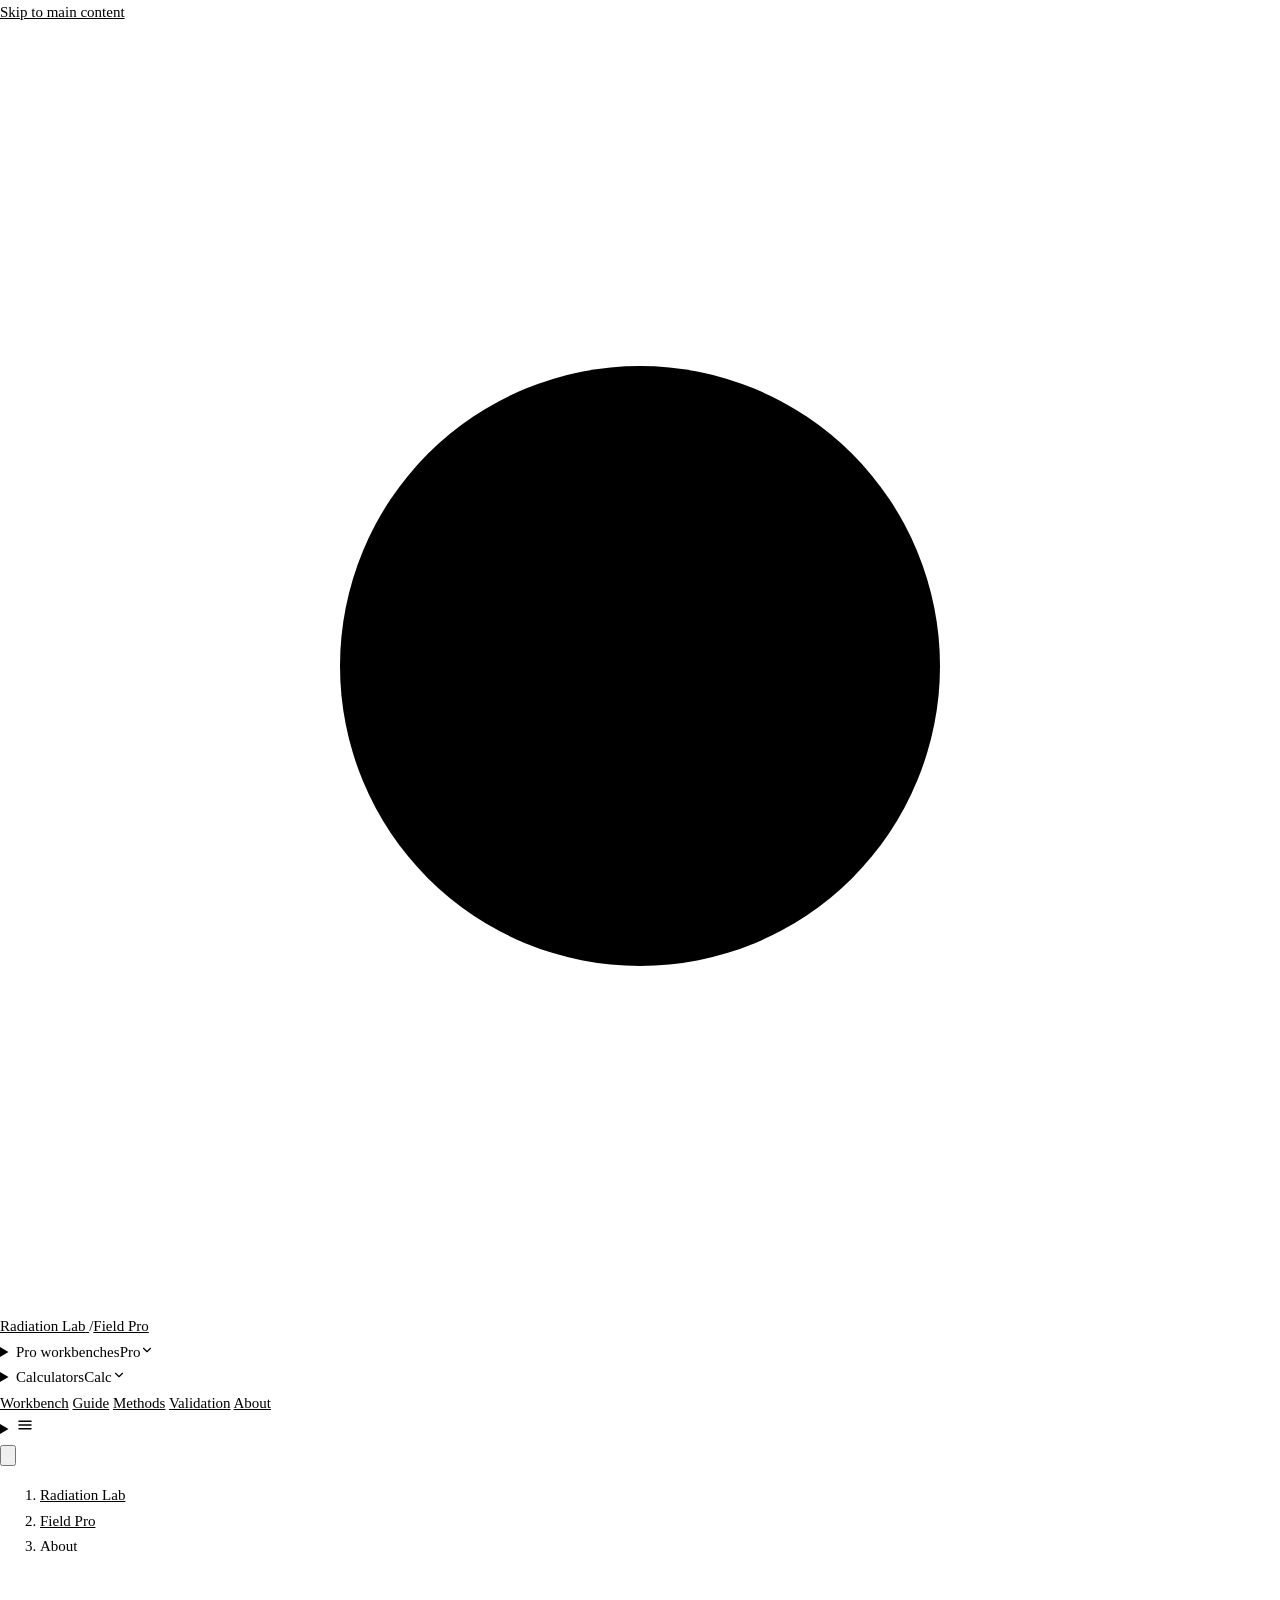
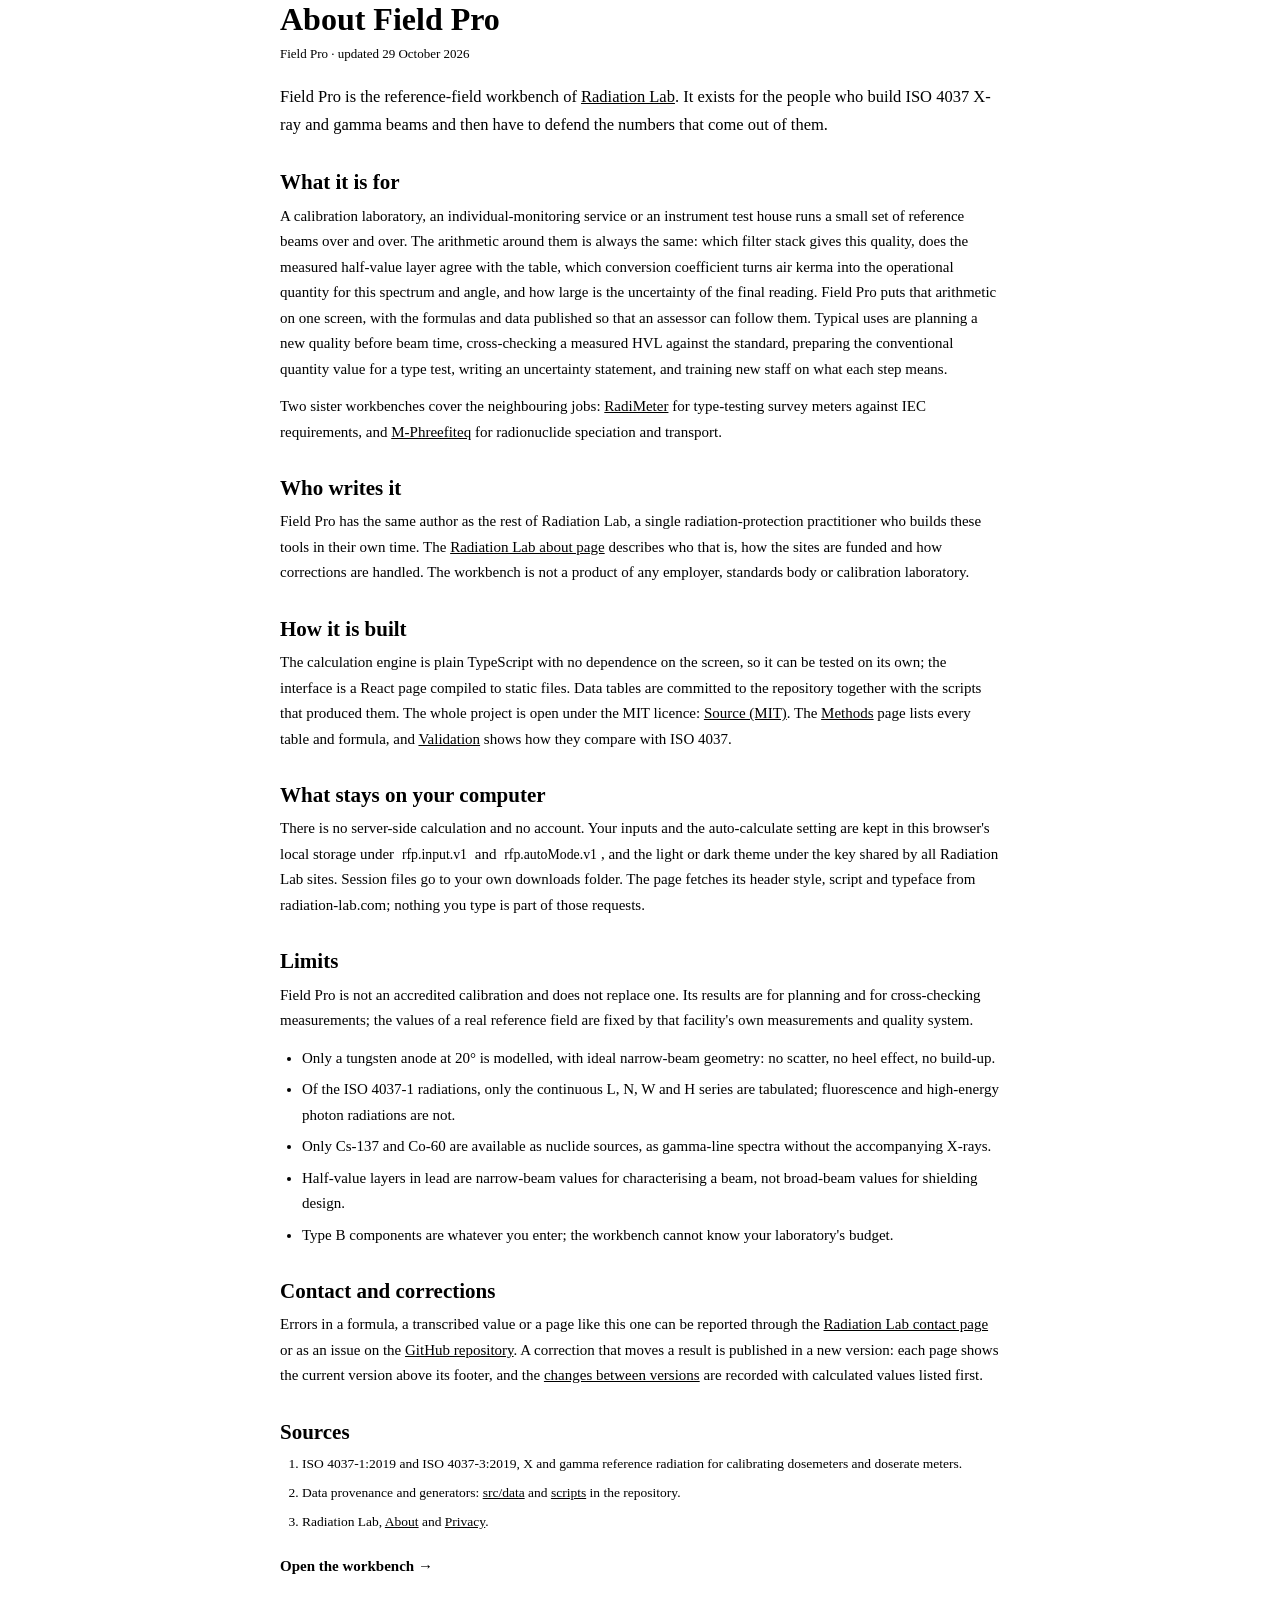
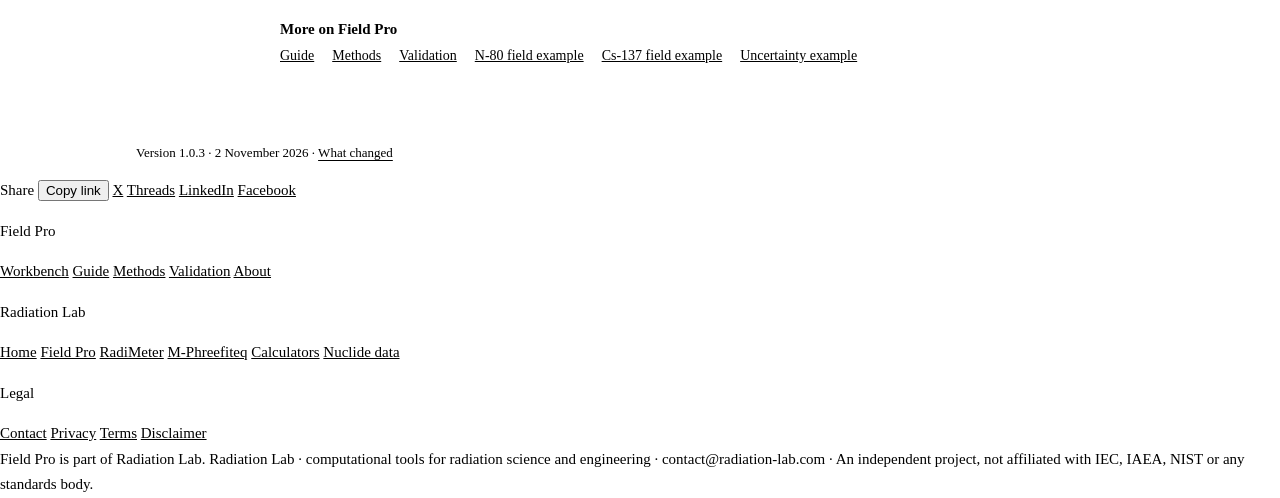
==== public/about/index.html @ 23c854ec "첫 화면 정적 h1·소개 · WebApplication JSON-LD · 방문 집계(lab pro) — 판 1.0.3 - index.html #root 안에 앱 머리(.hdr)의 " ====
<!doctype html>
<html lang="en">
<head>
<meta charset="UTF-8" />
<meta name="viewport" content="width=device-width, initial-scale=1.0" />
<meta name="theme-color" content="#e8eae6" media="(prefers-color-scheme: light)" />
<meta name="theme-color" content="#121517" media="(prefers-color-scheme: dark)" />
<title>About Field Pro · Radiation Lab</title>
<meta name="description" content="What Field Pro is for, who writes it, how it is built, what stays on your computer, and its limits: planning and cross-checking, not an accredited calibration." />
<link rel="canonical" href="https://pro.radiation-lab.com/about/" />
<meta property="og:type" content="article" />
<meta property="og:site_name" content="Radiation Lab" />
<meta property="og:title" content="About Field Pro · Radiation Lab" />
<meta property="og:description" content="What Field Pro is for, who writes it, how it is built, what stays on your computer, and its limits: planning and cross-checking, not an accredited calibration." />
<meta property="og:url" content="https://pro.radiation-lab.com/about/" />
<meta property="og:image" content="https://pro.radiation-lab.com/og.png" />
<meta property="og:image:width" content="1200" />
<meta property="og:image:height" content="630" />
<meta property="og:locale" content="en_US" />
<meta name="twitter:card" content="summary_large_image" />
<meta name="twitter:image" content="https://pro.radiation-lab.com/og.png" />
<script type="application/ld+json">{"@context":"https://schema.org","@type":"TechArticle","headline":"About Field Pro","description":"What Field Pro is for, who writes it, how it is built, what stays on your computer, and its limits: planning and cross-checking, not an accredited calibration.","url":"https://pro.radiation-lab.com/about/","inLanguage":"en","dateModified":"2026-10-29","author":{"@type":"Organization","name":"Radiation Lab","url":"https://radiation-lab.com/"},"publisher":{"@type":"Organization","name":"Radiation Lab","url":"https://radiation-lab.com/"},"isPartOf":{"@type":"WebSite","name":"Field Pro · Radiation Lab","url":"https://pro.radiation-lab.com/"}}</script>
<link rel="icon" href="/favicon.svg" type="image/svg+xml" />
<!-- rl-shell v4 — generated by scripts/build-pages.mjs from shell/shell.json and scripts/shell-page.mjs. Do not edit by hand; run npm run build:pages. -->
<script>
  /* Apply the stored theme before first paint. The key and its shape ({"state":{"mode","resolved"},"version":0})
     are the ones every Radiation Lab origin writes, so a choice made on one site follows to the others
     where storage is shared, and is at least spelled the same where it is not. */
  try {
    var raw = localStorage.getItem("radmeter-v2-theme");
    var mode = raw ? (JSON.parse(raw).state || {}).mode : "system";
    if (mode !== "light" && mode !== "dark") mode = "system";
    var dark = mode === "dark" || (mode === "system" && window.matchMedia("(prefers-color-scheme: dark)").matches);
    document.documentElement.dataset.theme = dark ? "dark" : "light";
  } catch (e) {
    var m = window.matchMedia && window.matchMedia("(prefers-color-scheme: dark)");
    document.documentElement.dataset.theme = m && m.matches ? "dark" : "light";
  }
</script>
<link rel="preconnect" href="https://radiation-lab.com" crossorigin />
<link rel="stylesheet" href="https://radiation-lab.com/shell/shell.css?v=4" />
<script src="https://radiation-lab.com/shell/shell.js?v=4" defer></script>
<style>
  * { box-sizing: border-box; }
  html, body { margin: 0; background: rgb(var(--c-paper)); color: rgb(var(--c-ink)); font-family: var(--body); font-size: 15px; line-height: 1.7; }
  body { word-break: keep-all; overflow-wrap: break-word; }
  a { color: rgb(var(--c-accent)); }
  .pg { max-width: 760px; margin: 0 auto; padding: 18px 20px 56px; }
  .pg h1 { font-family: var(--display); font-size: 32px; line-height: 1.15; margin: 8px 0 6px; }
  .pg h2 { font-family: var(--display); font-size: 21px; line-height: 1.25; margin: 30px 0 8px; }
  .pg h3 { font-family: var(--display); font-size: 16px; line-height: 1.3; margin: 18px 0 4px; }
  .pg p, .pg li { margin: 0 0 12px; }
  .pg ul, .pg ol { padding-left: 22px; margin: 0 0 12px; }
  .pg li { margin-bottom: 6px; }
  .pg .upd { font-size: 13px; color: rgb(var(--c-ink-faint)); margin-bottom: 18px; }
  .pg .lede { font-size: 16.5px; }
  .pg code, .pg .eq, .pg td.n { font-family: var(--mono); font-size: 0.92em; }
  .pg code { background: rgb(var(--c-panel)); padding: 0 4px; border-radius: 3px; }
  .pg .eq { background: rgb(var(--c-panel)); border-left: 3px solid rgb(var(--c-accent)); padding: 10px 14px; overflow-x: auto; }
  .pg .tbl { overflow-x: auto; margin: 0 0 14px; }
  .pg table { border-collapse: collapse; width: 100%; font-size: 14px; }
  .pg th, .pg td { text-align: left; vertical-align: top; padding: 6px 10px; border-bottom: 1px solid rgb(var(--c-line)); }
  .pg th { font-weight: 600; border-bottom-color: rgb(var(--c-line-strong)); }
  @media (max-width: 520px) { .pg table { font-size: 13px; } .pg th, .pg td { padding: 5px 6px; } }
  .pg .src li { font-size: 13.5px; color: rgb(var(--c-ink-muted)); }
  .pg .src a { color: inherit; }
  .pg .open { display: inline-block; margin-top: 8px; font-family: var(--display); font-weight: 600; color: rgb(var(--c-accent)); text-decoration: none; }
  .pg .open:hover { text-decoration: underline; }
  .pg .more { margin-top: 26px; padding-top: 14px; border-top: 1px solid rgb(var(--c-line)); font-size: 14px; }
  .pg .more h2 { font-size: 15px; margin: 0 0 6px; }
  .pg .more ul { list-style: none; padding: 0; display: flex; flex-wrap: wrap; gap: 4px 18px; }
</style>
</head>
<body>
<a class="skip" href="#main">Skip to main content</a>
<header class="site" data-shell="4" data-section="pro"><div class="hd">
  <a class="hd-brand" href="https://radiation-lab.com/" aria-label="Radiation Lab — home">
    <svg class="hd-mark" viewBox="0 0 64 64" aria-hidden="true">
      <defs><radialGradient id="mark-core" cx="36%" cy="31%" r="74%">
        <stop offset="0" stop-color="rgb(var(--mark-core-a))"/>
        <stop offset="1" stop-color="rgb(var(--mark-core-b))"/>
      </radialGradient></defs>
      <polygon points="32.00,6.20 50.24,13.76 57.80,32.00 50.24,50.24 32.00,57.80 13.76,50.24 6.20,32.00 13.76,13.76"
               fill="none" stroke="rgb(var(--c-ink))" stroke-width="5" stroke-linejoin="miter"/>
      <circle cx="32" cy="32" r="15" fill="url(#mark-core)"/>
    </svg>
    <span class="hd-nm">Radiation Lab</span>
  </a>
  <span class="hd-sep" aria-hidden="true">/</span><a class="hd-sec" href="https://pro.radiation-lab.com/">Field Pro</a>
  <nav class="hd-nav" aria-label="Main" lang="en" data-wrap="1240">
    <details class="hd-tools" id="hd-pro">
      <summary class="hd-item hd-chip"><span class="hd-l">Pro workbenches</span><span class="hd-s">Pro</span><svg class="chev" width="14" height="14" viewBox="0 0 24 24" fill="none" stroke="currentColor" stroke-width="2" stroke-linecap="round" stroke-linejoin="round" aria-hidden="true"><path d="m6 9 6 6 6-6"/></svg></summary>
      <div class="tm tm-pro">
        <p class="tm-h" id="tm-pro">Pro workbenches</p>
            <ul aria-labelledby="tm-pro">
              <li><a class="tm-i" href="https://pro.radiation-lab.com/"><svg class="" width="20" height="20" viewBox="0 0 24 24" fill="none" stroke="currentColor" stroke-width="2" stroke-linecap="round" stroke-linejoin="round" aria-hidden="true"><circle cx="12" cy="12" r="10"/><line x1="22" x2="18" y1="12" y2="12"/><line x1="6" x2="2" y1="12" y2="12"/><line x1="12" x2="12" y1="6" y2="2"/><line x1="12" x2="12" y1="22" y2="18"/></svg><span><b>Field Pro<svg class="ext" width="13" height="13" viewBox="0 0 24 24" fill="none" stroke="currentColor" stroke-width="2" stroke-linecap="round" stroke-linejoin="round" aria-hidden="true"><path d="M7 7h10v10"/><path d="M7 17 17 7"/></svg></b><em>ISO 4037 reference X-ray and gamma fields: HVL, Hp(10), uncertainty</em></span></a></li>
              <li><a class="tm-i" href="https://radimeter.radiation-lab.com/"><svg class="" width="20" height="20" viewBox="0 0 24 24" fill="none" stroke="currentColor" stroke-width="2" stroke-linecap="round" stroke-linejoin="round" aria-hidden="true"><path d="m12 14 4-4"/><path d="M3.34 19a10 10 0 1 1 17.32 0"/></svg><span><b>RadiMeter<svg class="ext" width="13" height="13" viewBox="0 0 24 24" fill="none" stroke="currentColor" stroke-width="2" stroke-linecap="round" stroke-linejoin="round" aria-hidden="true"><path d="M7 7h10v10"/><path d="M7 17 17 7"/></svg></b><em>Survey-meter type testing to IEC 60846-1</em></span></a></li>
              <li><a class="tm-i" href="https://disposal.radiation-lab.com/"><svg class="" width="20" height="20" viewBox="0 0 24 24" fill="none" stroke="currentColor" stroke-width="2" stroke-linecap="round" stroke-linejoin="round" aria-hidden="true"><path d="M12.83 2.18a2 2 0 0 0-1.66 0L2.6 6.08a1 1 0 0 0 0 1.83l8.58 3.91a2 2 0 0 0 1.66 0l8.58-3.9a1 1 0 0 0 0-1.83z"/><path d="M2 12a1 1 0 0 0 .58.91l8.6 3.91a2 2 0 0 0 1.65 0l8.58-3.9A1 1 0 0 0 22 12"/><path d="M2 17a1 1 0 0 0 .58.91l8.6 3.91a2 2 0 0 0 1.65 0l8.58-3.9A1 1 0 0 0 22 17"/></svg><span><b>M-Phreefiteq<svg class="ext" width="13" height="13" viewBox="0 0 24 24" fill="none" stroke="currentColor" stroke-width="2" stroke-linecap="round" stroke-linejoin="round" aria-hidden="true"><path d="M7 7h10v10"/><path d="M7 17 17 7"/></svg></b><em>Radionuclide speciation, sorption fitting (SCM) and transport</em></span></a></li>
            </ul>
      </div>
    </details>
    <details class="hd-tools" id="hd-tools">
      <summary class="hd-item"><span class="hd-l">Calculators</span><span class="hd-s">Calc</span><svg class="chev" width="14" height="14" viewBox="0 0 24 24" fill="none" stroke="currentColor" stroke-width="2" stroke-linecap="round" stroke-linejoin="round" aria-hidden="true"><path d="m6 9 6 6 6-6"/></svg></summary>
      <div class="tm">
        <div class="tm-cols">
          <div class="tm-col">
            <p class="tm-h" id="tm-dose">Dose &amp; shielding</p>
            <ul aria-labelledby="tm-dose">
              <li><a class="tm-i" href="https://radiation-lab.com/calc/gamma-shielding/"><svg class="" width="20" height="20" viewBox="0 0 24 24" fill="none" stroke="currentColor" stroke-width="2" stroke-linecap="round" stroke-linejoin="round" aria-hidden="true"><path d="M20 13c0 5-3.5 7.5-7.66 8.95a1 1 0 0 1-.67-.01C7.5 20.5 4 18 4 13V6a1 1 0 0 1 1-1c2 0 4.5-1.2 6.24-2.72a1.17 1.17 0 0 1 1.52 0C14.51 3.81 17 5 19 5a1 1 0 0 1 1 1z"/></svg><span><b>Gamma dose rate &amp; shielding</b><em>Dose rate from the emission spectrum; shield thickness solved backwards.</em></span></a></li>
              <li><a class="tm-i" href="https://radiation-lab.com/calc/beta/"><svg class="" width="20" height="20" viewBox="0 0 24 24" fill="none" stroke="currentColor" stroke-width="2" stroke-linecap="round" stroke-linejoin="round" aria-hidden="true"><path d="M20 13c0 5-3.5 7.5-7.66 8.95a1 1 0 0 1-.67-.01C7.5 20.5 4 18 4 13V6a1 1 0 0 1 1-1c2 0 4.5-1.2 6.24-2.72a1.17 1.17 0 0 1 1.52 0C14.51 3.81 17 5 19 5a1 1 0 0 1 1 1z"/><path d="M12 22V2"/></svg><span><b>Beta dose rate &amp; shielding</b><em>Range, transmission and bremsstrahlung by absorber.</em></span></a></li>
              <li><a class="tm-i" href="https://radiation-lab.com/calc/alara/"><svg class="" width="20" height="20" viewBox="0 0 24 24" fill="none" stroke="currentColor" stroke-width="2" stroke-linecap="round" stroke-linejoin="round" aria-hidden="true"><line x1="10" x2="14" y1="2" y2="2"/><line x1="12" x2="15" y1="14" y2="11"/><circle cx="12" cy="14" r="8"/></svg><span><b>ALARA &amp; job planning</b><em>Stay time, dose budget and collective dose across tasks.</em></span></a></li>
            </ul>
          </div>
          <div class="tm-col">
            <p class="tm-h" id="tm-count">Activity &amp; counting</p>
            <ul aria-labelledby="tm-count">
              <li><a class="tm-i" href="https://radiation-lab.com/calc/units/"><svg class="" width="20" height="20" viewBox="0 0 24 24" fill="none" stroke="currentColor" stroke-width="2" stroke-linecap="round" stroke-linejoin="round" aria-hidden="true"><path d="M8 3 4 7l4 4"/><path d="M4 7h16"/><path d="m16 21 4-4-4-4"/><path d="M20 17H4"/></svg><span><b>Unit converter</b><em>Activity, dose, exposure and contamination units.</em></span></a></li>
              <li><a class="tm-i" href="https://radiation-lab.com/calc/decay/"><svg class="" width="20" height="20" viewBox="0 0 24 24" fill="none" stroke="currentColor" stroke-width="2" stroke-linecap="round" stroke-linejoin="round" aria-hidden="true"><path d="M5 22h14"/><path d="M5 2h14"/><path d="M17 22v-4.172a2 2 0 0 0-.586-1.414L12 12l-4.414 4.414A2 2 0 0 0 7 17.828V22"/><path d="M7 2v4.172a2 2 0 0 0 .586 1.414L12 12l4.414-4.414A2 2 0 0 0 17 6.172V2"/></svg><span><b>Decay &amp; half-life</b><em>Activity after time, time to target, decay chains.</em></span></a></li>
              <li><a class="tm-i" href="https://radiation-lab.com/calc/specific-activity/"><svg class="" width="20" height="20" viewBox="0 0 24 24" fill="none" stroke="currentColor" stroke-width="2" stroke-linecap="round" stroke-linejoin="round" aria-hidden="true"><circle cx="12" cy="12" r="1"/><path d="M20.2 20.2c2.04-2.03.02-7.36-4.5-11.9-4.54-4.52-9.87-6.54-11.9-4.5-2.04 2.03-.02 7.36 4.5 11.9 4.54 4.52 9.87 6.54 11.9 4.5Z"/><path d="M15.7 15.7c4.52-4.54 6.54-9.87 4.5-11.9-2.03-2.04-7.36-.02-11.9 4.5-4.52 4.54-6.54 9.87-4.5 11.9 2.03 2.04 7.36.02 11.9-4.5Z"/></svg><span><b>Mass &amp; activity</b><em>Grams to becquerels and back for 147 nuclides.</em></span></a></li>
              <li><a class="tm-i" href="https://radiation-lab.com/calc/mda/"><svg class="" width="20" height="20" viewBox="0 0 24 24" fill="none" stroke="currentColor" stroke-width="2" stroke-linecap="round" stroke-linejoin="round" aria-hidden="true"><path d="M3 7V5a2 2 0 0 1 2-2h2"/><path d="M17 3h2a2 2 0 0 1 2 2v2"/><path d="M21 17v2a2 2 0 0 1-2 2h-2"/><path d="M7 21H5a2 2 0 0 1-2-2v-2"/><circle cx="12" cy="12" r="3"/><path d="m16 16-1.9-1.9"/></svg><span><b>Detection limits (MDA / MDC)</b><em>Critical level, detection limit and scan MDC.</em></span></a></li>
            </ul>
          </div>
          <div class="tm-col">
            <p class="tm-h" id="tm-spectrum">X-ray spectra</p>
            <ul aria-labelledby="tm-spectrum">
              <li><a class="tm-i" href="https://radiation-lab.com/calc/xray-spectrum/"><svg class="" width="20" height="20" viewBox="0 0 24 24" fill="none" stroke="currentColor" stroke-width="2" stroke-linecap="round" stroke-linejoin="round" aria-hidden="true"><path d="M22 12h-2.48a2 2 0 0 0-1.93 1.46l-2.35 8.36a.25.25 0 0 1-.48 0L9.24 2.18a.25.25 0 0 0-.48 0l-2.35 8.36A2 2 0 0 1 4.49 12H2"/></svg><span><b>X-ray tube spectrum</b><em>Raw tungsten bremsstrahlung spectrum and mean photon energy for a chosen tube voltage.</em></span></a></li>
            </ul>
          </div>
          <div class="tm-col">
            <p class="tm-h" id="tm-ref">Reference pages</p>
            <ul aria-labelledby="tm-ref">
              <li><a class="tm-i" href="https://radiation-lab.com/calc/nuclides/"><svg class="" width="20" height="20" viewBox="0 0 24 24" fill="none" stroke="currentColor" stroke-width="2" stroke-linecap="round" stroke-linejoin="round" aria-hidden="true"><path d="M4 19.5v-15A2.5 2.5 0 0 1 6.5 2H20v20H6.5a2.5 2.5 0 0 1 0-5H20"/></svg><span><b>Nuclide data</b><em>147 nuclides: half-life, emissions, dose-rate constants, progeny.</em></span></a></li>
              <li><a class="tm-i" href="https://radiation-lab.com/calc/methods/"><svg class="" width="20" height="20" viewBox="0 0 24 24" fill="none" stroke="currentColor" stroke-width="2" stroke-linecap="round" stroke-linejoin="round" aria-hidden="true"><path d="M14 2v4a2 2 0 0 0 2 2h4"/><path d="M4 22h14a2 2 0 0 0 2-2V7l-5-5H6a2 2 0 0 0-2 2v4"/><path d="M2 15h10"/><path d="m9 18 3-3-3-3"/></svg><span><b>Methods and data</b><em>How every constant is computed and from which open data.</em></span></a></li>
              <li><a class="tm-i" href="https://radiation-lab.com/calc/validation/"><svg class="" width="20" height="20" viewBox="0 0 24 24" fill="none" stroke="currentColor" stroke-width="2" stroke-linecap="round" stroke-linejoin="round" aria-hidden="true"><path d="M20 6 9 17l-5-5"/></svg><span><b>Validation</b><em>Each calculator against independent calculations.</em></span></a></li>
            </ul>
          </div>
        </div>
      </div>
    </details>
    <a class="hd-item" href="https://pro.radiation-lab.com/">Workbench</a>
    <a class="hd-item" href="https://pro.radiation-lab.com/guide/">Guide</a>
    <a class="hd-item" href="https://pro.radiation-lab.com/methods/">Methods</a>
    <a class="hd-item" href="https://pro.radiation-lab.com/validation/">Validation</a>
    <a class="hd-item" href="https://pro.radiation-lab.com/about/" aria-current="page">About</a>
  </nav>
  <div class="hd-ctl">
    <details class="hd-sheet" id="hd-sheet">
      <summary class="hd-burger" aria-label="Menu" title="Menu"><svg width="18" height="18" viewBox="0 0 24 24" fill="none" stroke="currentColor" stroke-width="2" stroke-linecap="round" aria-hidden="true"><path d="M4 7h16M4 12h16M4 17h16"/></svg></summary>
      <div class="sheet">
        <p class="sheet-h">Pro workbenches</p>
        <ul class="sheet-l"><li><a href="https://pro.radiation-lab.com/">Field Pro</a></li><li><a href="https://radimeter.radiation-lab.com/">RadiMeter</a></li><li><a href="https://disposal.radiation-lab.com/">M-Phreefiteq</a></li></ul>
        <p class="sheet-h">Calculators</p>
        <ul class="sheet-l"><li><a href="https://radiation-lab.com/calc/gamma-shielding/">Gamma dose rate &amp; shielding</a></li><li><a href="https://radiation-lab.com/calc/beta/">Beta dose rate &amp; shielding</a></li><li><a href="https://radiation-lab.com/calc/alara/">ALARA &amp; job planning</a></li><li><a href="https://radiation-lab.com/calc/units/">Unit converter</a></li><li><a href="https://radiation-lab.com/calc/decay/">Decay &amp; half-life</a></li><li><a href="https://radiation-lab.com/calc/specific-activity/">Mass &amp; activity</a></li><li><a href="https://radiation-lab.com/calc/mda/">Detection limits (MDA / MDC)</a></li><li><a href="https://radiation-lab.com/calc/xray-spectrum/">X-ray tube spectrum</a></li><li><a href="https://radiation-lab.com/calc/nuclides/">Nuclide data</a></li><li><a href="https://radiation-lab.com/calc/methods/">Methods and data</a></li><li><a href="https://radiation-lab.com/calc/validation/">Validation</a></li></ul>
        <button type="button" class="thm" id="thm-sheet" aria-label="Toggle light and dark theme"><svg viewBox="0 0 16 16" aria-hidden="true" fill="none" stroke="currentColor"
           stroke-width="1.6" stroke-linecap="round">
        <g class="thm-sun"><circle cx="8" cy="8" r="3.1"/><path d="M8 1v1.6M8 13.4V15M1 8h1.6M13.4 8H15
          M3.05 3.05l1.13 1.13M11.82 11.82l1.13 1.13M12.95 3.05l-1.13 1.13M4.18 11.82l-1.13 1.13"/></g>
        <g class="thm-moon"><path d="M13.2 9.6A5.6 5.6 0 0 1 6.4 2.8a5.6 5.6 0 1 0 6.8 6.8z"/></g>
      </svg><span>Light / dark</span></button>
      </div>
    </details>
    <button type="button" class="thm" id="thm" aria-label="Toggle light and dark theme"
            title="Light / dark theme">
      <svg viewBox="0 0 16 16" aria-hidden="true" fill="none" stroke="currentColor"
           stroke-width="1.6" stroke-linecap="round">
        <g class="thm-sun"><circle cx="8" cy="8" r="3.1"/><path d="M8 1v1.6M8 13.4V15M1 8h1.6M13.4 8H15
          M3.05 3.05l1.13 1.13M11.82 11.82l1.13 1.13M12.95 3.05l-1.13 1.13M4.18 11.82l-1.13 1.13"/></g>
        <g class="thm-moon"><path d="M13.2 9.6A5.6 5.6 0 0 1 6.4 2.8a5.6 5.6 0 1 0 6.8 6.8z"/></g>
      </svg>
    </button>
  </div>
</div></header>
<nav class="crumbs" aria-label="Breadcrumb"><ol><li><a href="https://radiation-lab.com/">Radiation Lab</a></li><li><a href="https://pro.radiation-lab.com/">Field Pro</a></li><li aria-current="page">About</li></ol></nav><script type="application/ld+json">{"@context":"https://schema.org","@type":"BreadcrumbList","itemListElement":[{"@type":"ListItem","position":1,"name":"Radiation Lab","item":"https://radiation-lab.com/"},{"@type":"ListItem","position":2,"name":"Field Pro","item":"https://pro.radiation-lab.com/"},{"@type":"ListItem","position":3,"name":"About"}]}</script>
<main id="main"><article class="pg">
  <h1>About Field Pro</h1>
  <p class="upd">Field Pro · updated 29 October 2026</p>
<p class="lede">Field Pro is the reference-field workbench of <a href="https://radiation-lab.com/">Radiation Lab</a>. It exists for the people who build ISO&nbsp;4037 X-ray and gamma beams and then have to defend the numbers that come out of them.</p>

<h2 id="purpose">What it is for</h2>
<p>A calibration laboratory, an individual-monitoring service or an instrument test house runs a small set of reference beams over and over. The arithmetic around them is always the same: which filter stack gives this quality, does the measured half-value layer agree with the table, which conversion coefficient turns air kerma into the operational quantity for this spectrum and angle, and how large is the uncertainty of the final reading. Field Pro puts that arithmetic on one screen, with the formulas and data published so that an assessor can follow them. Typical uses are planning a new quality before beam time, cross-checking a measured HVL against the standard, preparing the conventional quantity value for a type test, writing an uncertainty statement, and training new staff on what each step means.</p>
<p>Two sister workbenches cover the neighbouring jobs: <a href="https://radimeter.radiation-lab.com/">RadiMeter</a> for type-testing survey meters against IEC requirements, and <a href="https://disposal.radiation-lab.com/">M-Phreefiteq</a> for radionuclide speciation and transport.</p>

<h2 id="author">Who writes it</h2>
<p>Field Pro has the same author as the rest of Radiation Lab, a single radiation-protection practitioner who builds these tools in their own time. The <a href="https://radiation-lab.com/about">Radiation Lab about page</a> describes who that is, how the sites are funded and how corrections are handled. The workbench is not a product of any employer, standards body or calibration laboratory.</p>

<h2 id="build">How it is built</h2>
<p>The calculation engine is plain TypeScript with no dependence on the screen, so it can be tested on its own; the interface is a React page compiled to static files. Data tables are committed to the repository together with the scripts that produced them. The whole project is open under the MIT licence: <a href="https://github.com/radiation-lab-dev/field-pro">Source (MIT)</a>. The <a href="/methods/">Methods</a> page lists every table and formula, and <a href="/validation/">Validation</a> shows how they compare with ISO&nbsp;4037.</p>

<h2 id="privacy">What stays on your computer</h2>
<p>There is no server-side calculation and no account. Your inputs and the auto-calculate setting are kept in this browser's local storage under <code>rfp.input.v1</code> and <code>rfp.autoMode.v1</code>, and the light or dark theme under the key shared by all Radiation Lab sites. Session files go to your own downloads folder. The page fetches its header style, script and typeface from radiation-lab.com; nothing you type is part of those requests.</p>

<h2 id="limits">Limits</h2>
<p>Field Pro is not an accredited calibration and does not replace one. Its results are for planning and for cross-checking measurements; the values of a real reference field are fixed by that facility's own measurements and quality system.</p>
<ul>
  <li>Only a tungsten anode at 20° is modelled, with ideal narrow-beam geometry: no scatter, no heel effect, no build-up.</li>
  <li>Of the ISO&nbsp;4037-1 radiations, only the continuous L, N, W and H series are tabulated; fluorescence and high-energy photon radiations are not.</li>
  <li>Only Cs-137 and Co-60 are available as nuclide sources, as gamma-line spectra without the accompanying X-rays.</li>
  <li>Half-value layers in lead are narrow-beam values for characterising a beam, not broad-beam values for shielding design.</li>
  <li>Type&nbsp;B components are whatever you enter; the workbench cannot know your laboratory's budget.</li>
</ul>

<h2 id="contact">Contact and corrections</h2>
<p>Errors in a formula, a transcribed value or a page like this one can be reported through the <a href="https://radiation-lab.com/contact">Radiation Lab contact page</a> or as an issue on the <a href="https://github.com/radiation-lab-dev/field-pro/issues">GitHub repository</a>. A correction that moves a result is published in a new version: each page shows the current version above its footer, and the <a href="/changelog/">changes between versions</a> are recorded with calculated values listed first.</p>

<h2 id="sources">Sources</h2>
<ol class="src">
  <li>ISO 4037-1:2019 and ISO 4037-3:2019, X and gamma reference radiation for calibrating dosemeters and doserate meters.</li>
  <li>Data provenance and generators: <a href="https://github.com/radiation-lab-dev/field-pro/tree/master/src/data">src/data</a> and <a href="https://github.com/radiation-lab-dev/field-pro/tree/master/scripts">scripts</a> in the repository.</li>
  <li>Radiation Lab, <a href="https://radiation-lab.com/about">About</a> and <a href="https://radiation-lab.com/privacy">Privacy</a>.</li>
</ol>
  <p><a class="open" href="https://pro.radiation-lab.com/">Open the workbench &rarr;</a></p>
  <nav class="more" aria-label="More Field Pro pages"><h2>More on Field Pro</h2><ul><li><a href="/guide/">Guide</a></li><li><a href="/methods/">Methods</a></li><li><a href="/validation/">Validation</a></li><li><a href="/examples/n-80-survey-meter-type-test/">N-80 field example</a></li><li><a href="/examples/cs-137-field-at-2-5-m/">Cs-137 field example</a></li><li><a href="/examples/repeat-readings-uncertainty/">Uncertainty example</a></li></ul></nav>
</article></main>
<style>
  .fp-ver { max-width: 1048px; margin: 0 auto; padding: 0 var(--rl-gutter, 20px) 14px; font-size: 13px; color: rgb(var(--c-ink-faint)); }
  .fp-ver a { color: inherit; text-underline-offset: 3px; }
  .fp-ver a:hover { color: rgb(var(--c-ink)); }
  @media print { .fp-ver { display: none; } }
</style>
<p class="fp-ver" data-version="1.0.3">Version 1.0.3 · 2 November 2026 · <a href="/changelog/">What changed</a></p>
<footer class="site" data-shell="4"><div class="ft">
  <div class="share" aria-label="Share this page">
    <span class="share-l">Share</span>
    <button type="button" class="share-b" id="share-copy" data-url="https://pro.radiation-lab.com/about/?utm_source=copy&amp;utm_medium=share&amp;utm_campaign=share">Copy link</button>
    <a class="share-b" target="_blank" rel="noopener noreferrer"
       href="https://x.com/intent/post?text=About%20Field%20Pro%20%C2%B7%20Radiation%20Lab&amp;url=https%3A//pro.radiation-lab.com/about/%3Futm_source%3Dx%26utm_medium%3Dsocial%26utm_campaign%3Dshare">X</a>
    <a class="share-b" target="_blank" rel="noopener noreferrer"
       href="https://www.threads.net/intent/post?text=About%20Field%20Pro%20%C2%B7%20Radiation%20Lab%20https%3A//pro.radiation-lab.com/about/%3Futm_source%3Dthreads%26utm_medium%3Dsocial%26utm_campaign%3Dshare">Threads</a>
    <a class="share-b" target="_blank" rel="noopener noreferrer"
       href="https://www.linkedin.com/sharing/share-offsite/?url=https%3A//pro.radiation-lab.com/about/%3Futm_source%3Dlinkedin%26utm_medium%3Dsocial%26utm_campaign%3Dshare">LinkedIn</a>
    <a class="share-b" target="_blank" rel="noopener noreferrer"
       href="https://www.facebook.com/sharer/sharer.php?u=https%3A//pro.radiation-lab.com/about/%3Futm_source%3Dfacebook%26utm_medium%3Dsocial%26utm_campaign%3Dshare">Facebook</a>
    <span class="share-s" id="share-status" role="status" aria-live="polite"></span>
  </div>
  <div class="fcols">
    <div class="fcol">
      <p class="fh">Field Pro</p>
      <div class="links">
        <a href="https://pro.radiation-lab.com/">Workbench</a>
        <a href="https://pro.radiation-lab.com/guide/">Guide</a>
        <a href="https://pro.radiation-lab.com/methods/">Methods</a>
        <a href="https://pro.radiation-lab.com/validation/">Validation</a>
        <a href="https://pro.radiation-lab.com/about/">About</a>
      </div>
    </div>
    <div class="fcol">
      <p class="fh">Radiation Lab</p>
      <div class="links">
        <a href="https://radiation-lab.com/">Home</a>
        <a href="https://pro.radiation-lab.com/">Field Pro</a>
        <a href="https://radimeter.radiation-lab.com/">RadiMeter</a>
        <a href="https://disposal.radiation-lab.com/">M-Phreefiteq</a>
        <a href="https://radiation-lab.com/#tools">Calculators</a>
        <a href="https://radiation-lab.com/calc/nuclides/">Nuclide data</a>
      </div>
    </div>
    <div class="fcol">
      <p class="fh">Legal</p>
      <div class="links">
        <a href="https://radiation-lab.com/contact">Contact</a>
        <a href="https://radiation-lab.com/privacy">Privacy</a>
        <a href="https://radiation-lab.com/terms">Terms</a>
        <a href="https://pro.radiation-lab.com/about/#limits">Disclaimer</a>
      </div>
    </div>
  </div>
  <div class="fline">Field Pro is part of Radiation Lab. Radiation Lab · computational tools for radiation science and engineering · contact@radiation-lab.com · An independent project, not affiliated with IEC, IAEA, NIST or any standards body.</div>
</div></footer>
<script src="https://radiation-lab.com/track.js" data-lab="pro" defer></script>
</body>
</html>
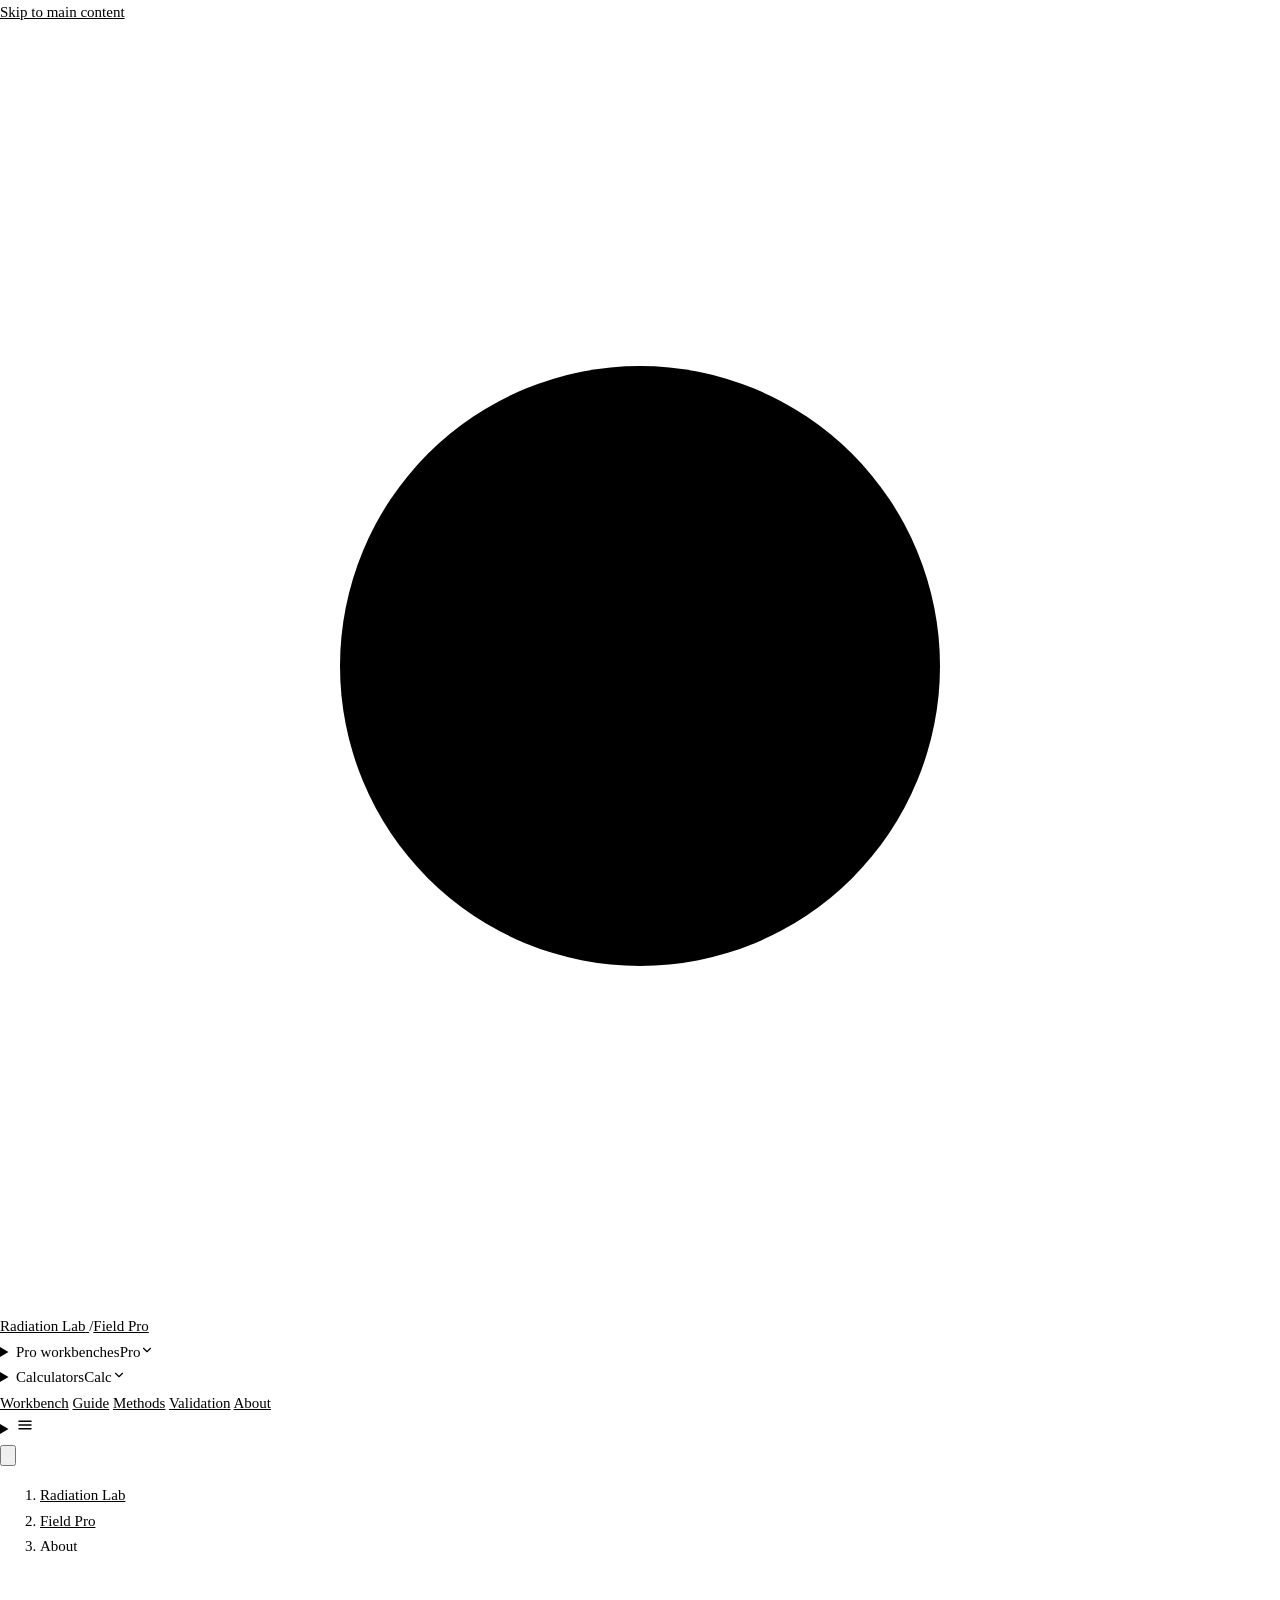
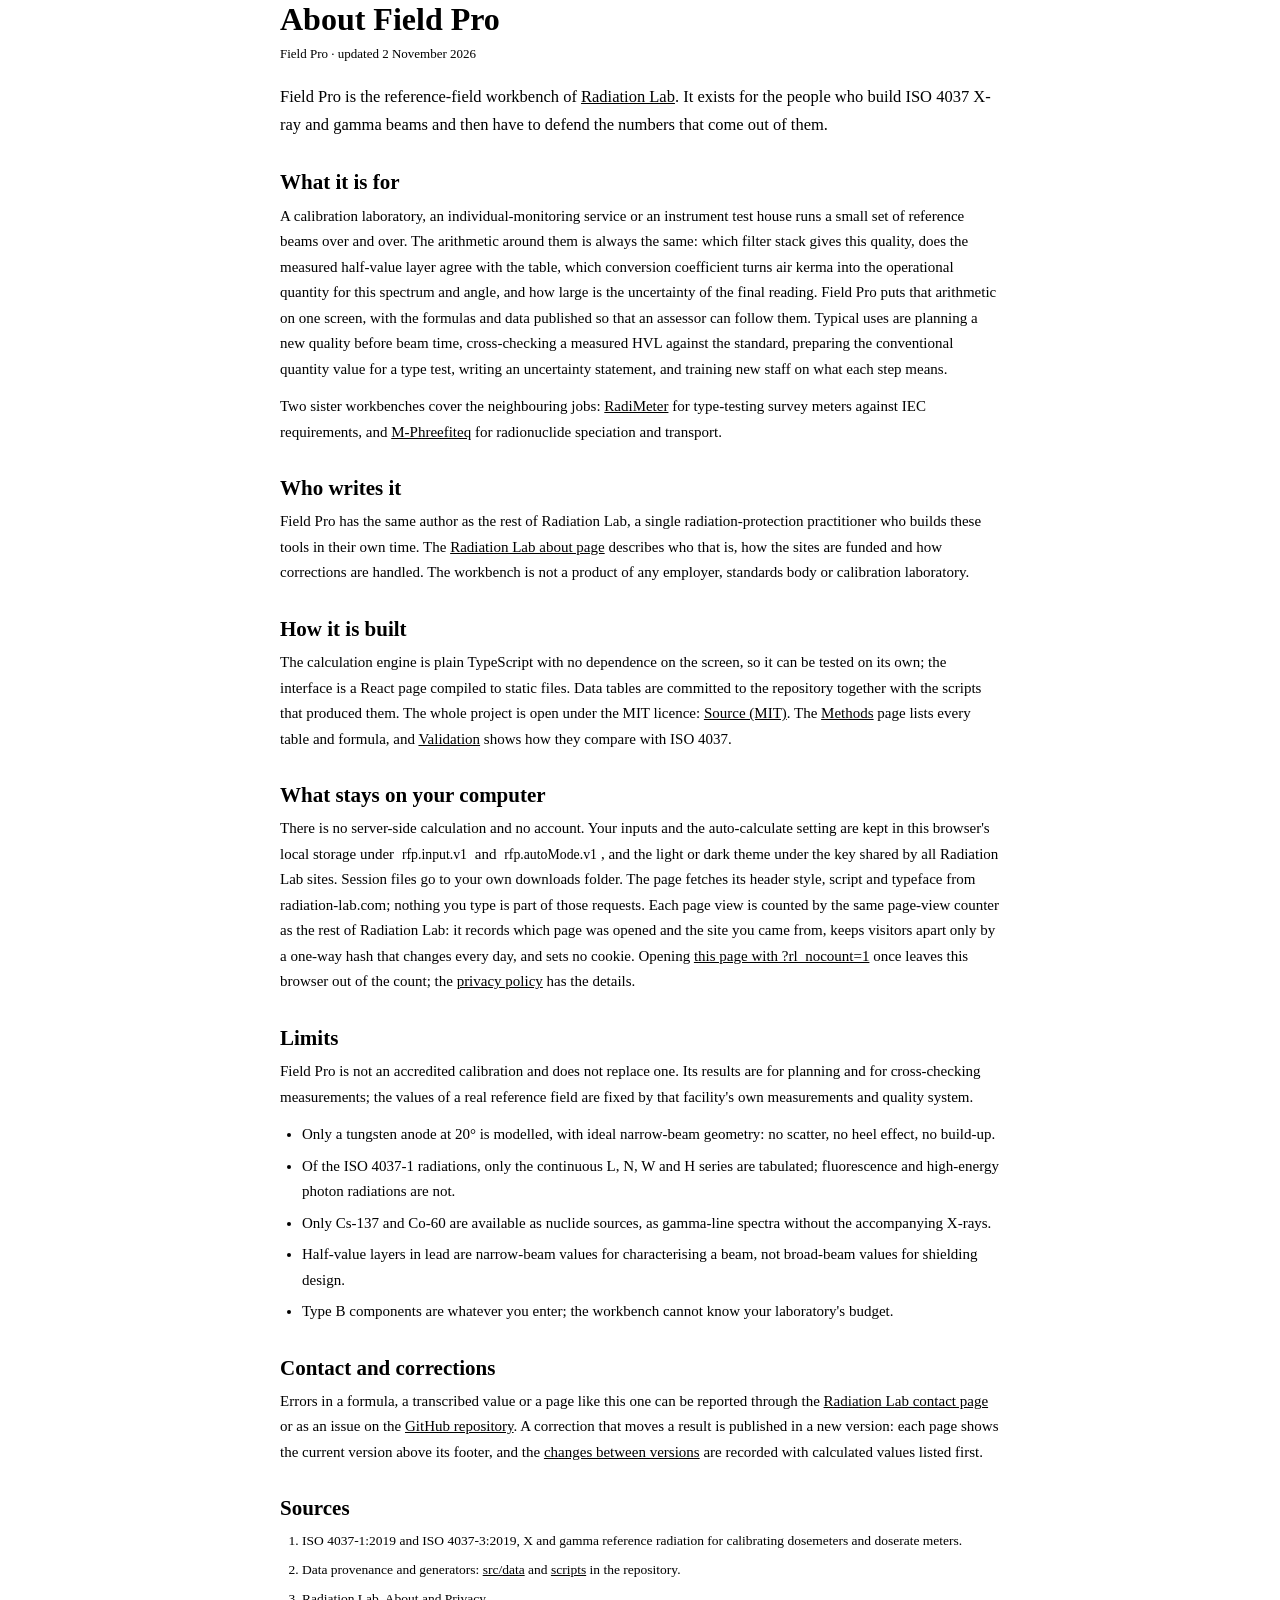
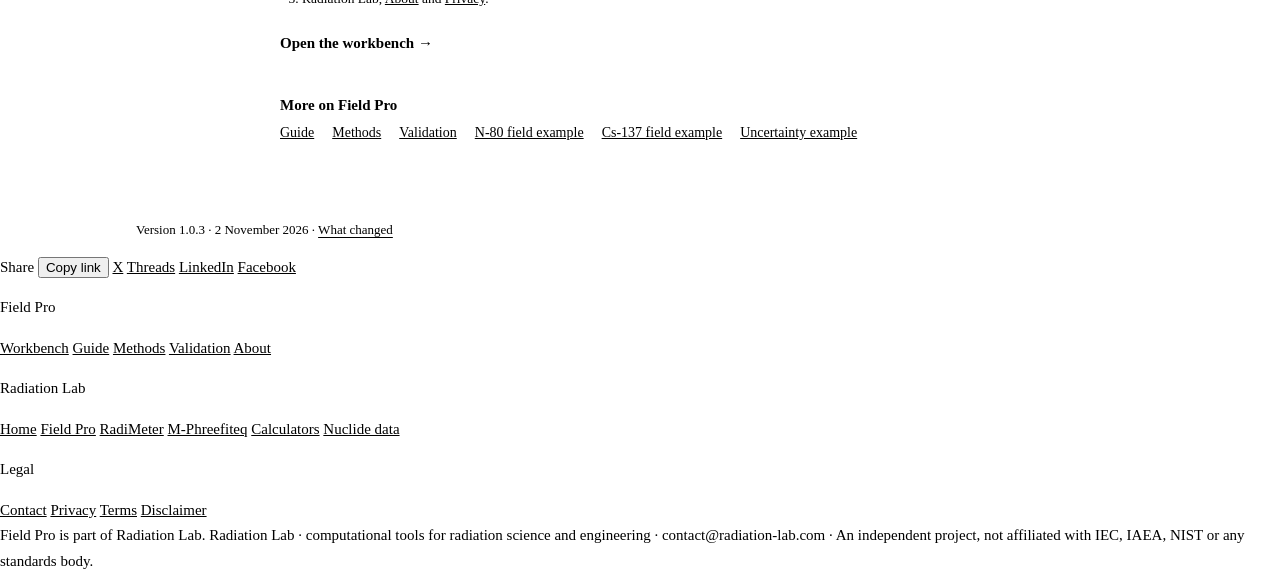
==== commit 82e7bf9b: "About 「What stays on your computer」에 방문 집계 안내 · 고친 쪽 갱신일 2026-11-02 - 이 PR 로 Field Pro 도 우산 방문 집계를 쓰" ====
--- a/public/about/index.html
+++ b/public/about/index.html
@@ -19,7 +19,7 @@
 <meta property="og:locale" content="en_US" />
 <meta name="twitter:card" content="summary_large_image" />
 <meta name="twitter:image" content="https://pro.radiation-lab.com/og.png" />
-<script type="application/ld+json">{"@context":"https://schema.org","@type":"TechArticle","headline":"About Field Pro","description":"What Field Pro is for, who writes it, how it is built, what stays on your computer, and its limits: planning and cross-checking, not an accredited calibration.","url":"https://pro.radiation-lab.com/about/","inLanguage":"en","dateModified":"2026-10-29","author":{"@type":"Organization","name":"Radiation Lab","url":"https://radiation-lab.com/"},"publisher":{"@type":"Organization","name":"Radiation Lab","url":"https://radiation-lab.com/"},"isPartOf":{"@type":"WebSite","name":"Field Pro · Radiation Lab","url":"https://pro.radiation-lab.com/"}}</script>
+<script type="application/ld+json">{"@context":"https://schema.org","@type":"TechArticle","headline":"About Field Pro","description":"What Field Pro is for, who writes it, how it is built, what stays on your computer, and its limits: planning and cross-checking, not an accredited calibration.","url":"https://pro.radiation-lab.com/about/","inLanguage":"en","dateModified":"2026-11-02","author":{"@type":"Organization","name":"Radiation Lab","url":"https://radiation-lab.com/"},"publisher":{"@type":"Organization","name":"Radiation Lab","url":"https://radiation-lab.com/"},"isPartOf":{"@type":"WebSite","name":"Field Pro · Radiation Lab","url":"https://pro.radiation-lab.com/"}}</script>
 <link rel="icon" href="/favicon.svg" type="image/svg+xml" />
 <!-- rl-shell v4 — generated by scripts/build-pages.mjs from shell/shell.json and scripts/shell-page.mjs. Do not edit by hand; run npm run build:pages. -->
 <script>
@@ -173,7 +173,7 @@
 <nav class="crumbs" aria-label="Breadcrumb"><ol><li><a href="https://radiation-lab.com/">Radiation Lab</a></li><li><a href="https://pro.radiation-lab.com/">Field Pro</a></li><li aria-current="page">About</li></ol></nav><script type="application/ld+json">{"@context":"https://schema.org","@type":"BreadcrumbList","itemListElement":[{"@type":"ListItem","position":1,"name":"Radiation Lab","item":"https://radiation-lab.com/"},{"@type":"ListItem","position":2,"name":"Field Pro","item":"https://pro.radiation-lab.com/"},{"@type":"ListItem","position":3,"name":"About"}]}</script>
 <main id="main"><article class="pg">
   <h1>About Field Pro</h1>
-  <p class="upd">Field Pro · updated 29 October 2026</p>
+  <p class="upd">Field Pro · updated 2 November 2026</p>
 <p class="lede">Field Pro is the reference-field workbench of <a href="https://radiation-lab.com/">Radiation Lab</a>. It exists for the people who build ISO&nbsp;4037 X-ray and gamma beams and then have to defend the numbers that come out of them.</p>
 
 <h2 id="purpose">What it is for</h2>
@@ -187,7 +187,7 @@
 <p>The calculation engine is plain TypeScript with no dependence on the screen, so it can be tested on its own; the interface is a React page compiled to static files. Data tables are committed to the repository together with the scripts that produced them. The whole project is open under the MIT licence: <a href="https://github.com/radiation-lab-dev/field-pro">Source (MIT)</a>. The <a href="/methods/">Methods</a> page lists every table and formula, and <a href="/validation/">Validation</a> shows how they compare with ISO&nbsp;4037.</p>
 
 <h2 id="privacy">What stays on your computer</h2>
-<p>There is no server-side calculation and no account. Your inputs and the auto-calculate setting are kept in this browser's local storage under <code>rfp.input.v1</code> and <code>rfp.autoMode.v1</code>, and the light or dark theme under the key shared by all Radiation Lab sites. Session files go to your own downloads folder. The page fetches its header style, script and typeface from radiation-lab.com; nothing you type is part of those requests.</p>
+<p>There is no server-side calculation and no account. Your inputs and the auto-calculate setting are kept in this browser's local storage under <code>rfp.input.v1</code> and <code>rfp.autoMode.v1</code>, and the light or dark theme under the key shared by all Radiation Lab sites. Session files go to your own downloads folder. The page fetches its header style, script and typeface from radiation-lab.com; nothing you type is part of those requests. Each page view is counted by the same page-view counter as the rest of Radiation Lab: it records which page was opened and the site you came from, keeps visitors apart only by a one-way hash that changes every day, and sets no cookie. Opening <a href="/?rl_nocount=1">this page with ?rl_nocount=1</a> once leaves this browser out of the count; the <a href="https://radiation-lab.com/privacy">privacy policy</a> has the details.</p>
 
 <h2 id="limits">Limits</h2>
 <p>Field Pro is not an accredited calibration and does not replace one. Its results are for planning and for cross-checking measurements; the values of a real reference field are fixed by that facility's own measurements and quality system.</p>
